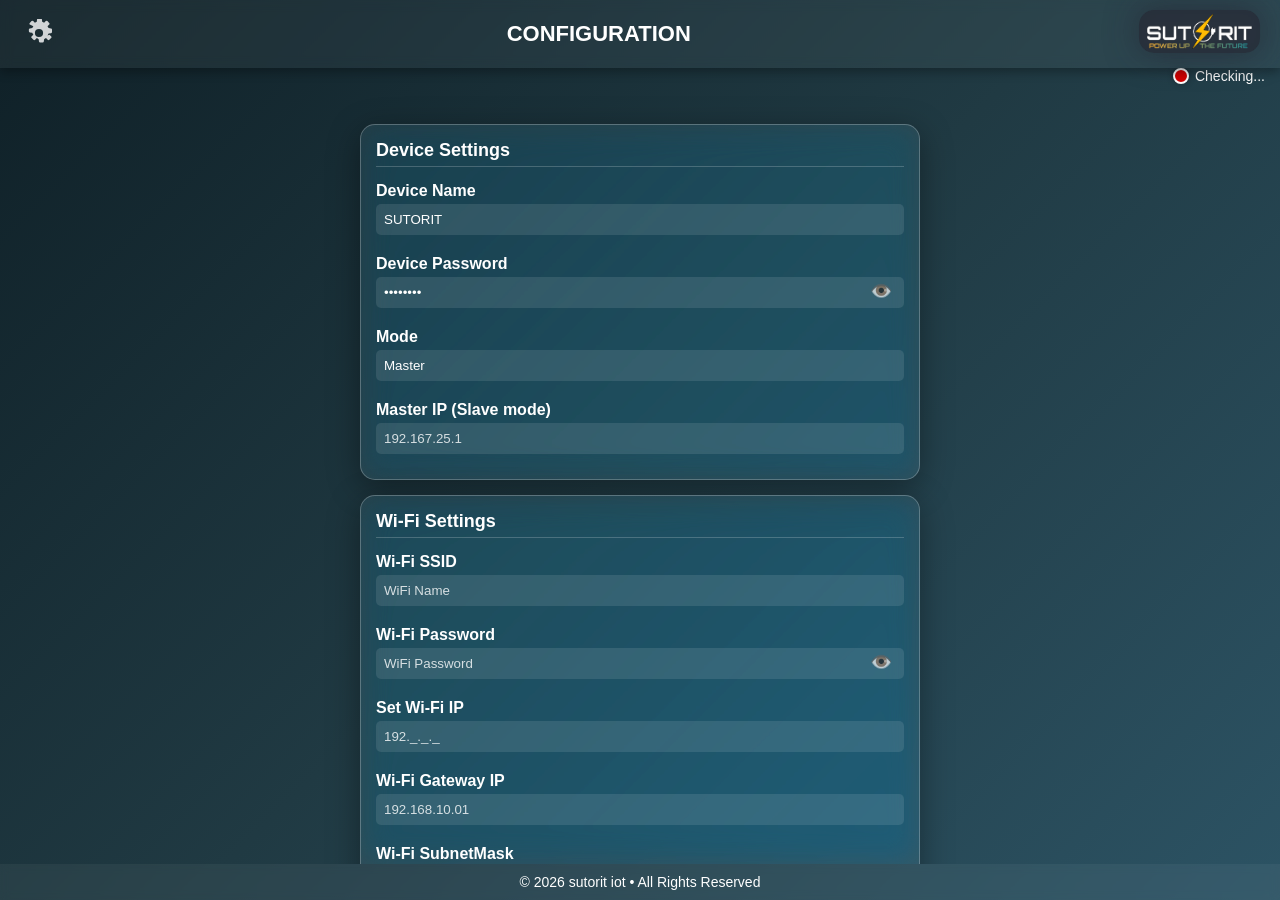
==== data/config.html @ 4f43654d "Initial commit - ESP32 smart switch firmware" ====
<!DOCTYPE html>
<html>

<head>
  <meta charset="UTF-8">
  <meta name="viewport" content="width=device-width, initial-scale=1.0">
  <title>SUTORIT Configure</title>
  <link rel="stylesheet" href="style.css">
</head>

<body>
  <header>
    <meta name="viewport" content="width=device-width, initial-scale=1.0, maximum-scale=1.0, user-scalable=no">
    <button class="settings-btn" onclick="window.location.href='/settings.html'">
      <svg viewBox="0 0 24 24">
        <path
          d="M12 15.5A3.5 3.5 0 1 0 12 8.5a3.5 3.5 0 0 0 0 7zm8.94-2.06l1.43 1.43a1 1 0 0 1 0 1.41l-1.52 1.52a1 1 0 0 1-1.41 0l-1.43-1.43a7.04 7.04 0 0 1-1.63.95l-.25 2.04a1 1 0 0 1-1 .87h-2.15a1 1 0 0 1-1-.87l-.25-2.04a7.04 7.04 0 0 1-1.63-.95l-1.43 1.43a1 1 0 0 1-1.41 0l-1.52-1.52a1 1 0 0 1 0-1.41l1.43-1.43a7.04 7.04 0 0 1-.95-1.63l-2.04-.25a1 1 0 0 1-.87-1V9.06a1 1 0 0 1 .87-1l2.04-.25a7.04 7.04 0 0 1 .95-1.63L4.1 4.75a1 1 0 0 1 0-1.41L5.62 1.82a1 1 0 0 1 1.41 0l1.43 1.43c.51-.34 1.05-.64 1.63-.95l.25-2.04a1 1 0 0 1 1-.87h2.15a1 1 0 0 1 1 .87l.25 2.04c.58.31 1.12.61 1.63.95l1.43-1.43a1 1 0 0 1 1.41 0l1.52 1.52a1 1 0 0 1 0 1.41l-1.43 1.43c.34.51.64 1.05.95 1.63l2.04.25a1 1 0 0 1 .87 1v2.15a1 1 0 0 1-.87 1l-2.04.25c-.31.58-.61 1.12-.95 1.63z" />
      </svg>
    </button>

    <div class="title">CONFIGURATION</div>

    <div class="logo-container">
      <img src="sutorit.png" alt="Logo">
    </div>
  </header>

  <div id="status-wrapper">
    <div id="status-indicator" class="status offline"></div>
    <span id="status-text">Checking...</span>
  </div>


  <div id="loader-overlay">
    <div class="loader-content">
      <h2 id="status-text-conf">Saving Configuration...</h2>
      <p id="sec_txt">Please wait <span id="timer">..</span> seconds</p>
    </div>
  </div>

  <main class="content">
    <div class="config_container">
      <form action="/saveConfig" method="POST">

        <div class="config-section">
          <h2>Device Settings</h2>
          <label>Device Name</label>
          <input type="text" id="device_name" name="device_name" value="SUTORIT" placeholder="SUTORIT">

          <label>Device Password</label>
          <div class="password-wrapper">
            <input type="password" id="device_password" name="device_password" value="password" placeholder="password">
            <span class="eye-pass" data-target="device_password" aria-label="Show password" role="button">👁️</span>
          </div>
          <label>Mode</label>
          <select name="mode" id="mode">
            <option value="master">Master</option>
            <option value="slave">Slave</option>
          </select>

          <label>Master IP (Slave mode)</label>
          <input type="text" id="master_ip" name="master_ip" placeholder="192.167.25.1">
        </div>

        <div class="config-section">
          <h2>Wi-Fi Settings</h2>
          <label>Wi-Fi SSID</label>
          <input type="text" id="wifi_ssid" name="wifi_ssid" placeholder="WiFi Name">

          <label>Wi-Fi Password</label>
          <div class="password-wrapper">
            <input type="password" id="wifi_password" name="wifi_password" placeholder="WiFi Password">
            <span class="eye-pass" data-target="wifi_password" aria-label="Show Wi-Fi password" role="button">👁️</span>
          </div>
          <label>Set Wi-Fi IP</label>
          <input type="text" id="wifi_ip" name="wifi_ip" placeholder="192._._._">

          <label>Wi-Fi Gateway IP</label>
          <input type="text" id="wifi_ipgetway" name="wifi_ipgetway" placeholder="192.168.10.01">

          <label>Wi-Fi SubnetMask</label>
          <input type="text" id="wifi_subnetmask" name="wifi_subnetmask" placeholder="255.255.255.0">

          <label>Wi-Fi DNS</label>
          <input type="text" id="wifi_dns" name="wifi_dns" placeholder="8.8.8.8">
        </div>

        <div class="config-section">
          <h2>Firebase Settings</h2>
          <label>Firebase URL</label>
          <input type="text" id="firebase_url" name="firebase_url" placeholder="https://your-project.firebaseio.com/">

          <label>Firebase Key</label>
          <input type="text" id="firebase_key" name="firebase_key" placeholder="your-firebase-database-key">
        </div>

        <div class="config-section">
          <h2>MQTT Settings</h2>
          <label>MQTT Broker</label>
          <input type="text" id="mqtt_broker" name="mqtt_broker" placeholder="mqtt.example.com">

          <label>MQTT Port</label>
          <input type="number" id="mqtt_port" name="mqtt_port" value="1883">

          <label>MQTT Username</label>
          <input type="text" id="mqtt_user" name="mqtt_user" placeholder="username">

          <label>MQTT Password</label>
          <div class="password-wrapper">
            <input type="password" id="mqtt_pass" name="mqtt_pass" placeholder="password">
            <span class="eye-pass" data-target="mqtt_pass" aria-label="Show MQTT password" role="button">👁️</span>
          </div>
        </div>

        <!-- <div class="config-section">
          <h2>Relay Configuration</h2>
          <label>Relay Pins (comma separated)</label>
          <input type="text" name="relay_pins" placeholder="2,4,5,12,13,14,15,16">
        </div> -->

        <div class="config-section">
          <h2>CUSTOMISED SWITCHES</h2>
          <div id="switch-container"></div>
        </div>

        <div class="form-actions">
          <button type="submit">Save Configuration</button>
        </div>
      </form>
    </div>
  </main>
  <div class="footer">
    © <script>document.write(new Date().getFullYear());</script> sutorit iot • All Rights Reserved
  </div>

  <script src="theme.js"></script>
  <script>
    document.addEventListener('click', function (e) {
      const t = e.target;
      if (t.classList && t.classList.contains('eye-pass')) {
        const targetId = t.getAttribute('data-target');
        if (!targetId) return;
        const inp = document.getElementById(targetId);
        if (!inp) return;
        if (inp.type === 'password') {
          inp.type = 'text';
          t.textContent = '🙈';
          t.setAttribute('aria-pressed', 'true');
        } else {
          inp.type = 'password';
          t.textContent = '👁️';
          t.setAttribute('aria-pressed', 'false');
        }
      }
    });

    async function loadConfig() {
      try {
        const res = await fetch("/getConfig");
        const data = await res.json();

        // Fill device settings
        document.getElementById("device_name").value = data.deviceName || "";
        document.getElementById("device_password").value = data.devicePassword || "";
        document.getElementById("mode").value = data.mode || "master";
        document.getElementById("master_ip").value = data.masterIP || "";

        // Fill Wi-Fi settings
        document.getElementById("wifi_ssid").value = data.ssid || "";
        document.getElementById("wifi_password").value = data.password || "";
        document.getElementById("wifi_ip").value = data.ip || "";
        document.getElementById("wifi_ipgetway").value = data.gatewayIP || "";
        document.getElementById("wifi_subnetmask").value = data.subnetMask || "";
        document.getElementById("wifi_dns").value = data.dns || "";

        // Fill MQTT settings
        document.getElementById("mqtt_broker").value = data.mqttBroker || "";
        document.getElementById("mqtt_port").value = data.mqttPort || 1883;
        document.getElementById("mqtt_user").value = data.mqttUser || "";
        document.getElementById("mqtt_pass").value = data.mqttPass || "";

        // Fill Firebase settings
        document.getElementById("firebase_url").value = data.firebaseURL || "";
        document.getElementById("firebase_key").value = data.firebaseKey || "";

        // Update online status
        const statusIndicator = document.getElementById("status-indicator");
        const statusText = document.getElementById("status-text");
        const onlineStatus = data.onlineStatus || "Offline";

        if (onlineStatus.toLowerCase() === "online") {
          statusIndicator.classList.remove("offline");
          statusIndicator.classList.add("online");
          statusText.textContent = "Online";
        } else {
          statusIndicator.classList.remove("online");
          statusIndicator.classList.add("offline");
          statusText.textContent = "Offline";
        }
        // Render switch mapping dropdowns dynamically
        const totalOutput = data.relayCount || 0;    // from backend
        const switchMap = data.switchMap || [];      // array from backend
        renderSwitchDropdowns(totalOutput, switchMap);

      } catch (err) {
        console.error("Failed to load config", err);
      }
    }

    function renderSwitchDropdowns(totalOutput, switchMap) {
      const container = document.getElementById("switch-container");
      container.innerHTML = "";

      const currentAssignments = {};
      for (let i = 0; i < totalOutput; i++) {
        currentAssignments[i + 1] = switchMap && switchMap[i] ? switchMap[i].output || i + 1 : i + 1;
      }

      for (let i = 0; i < totalOutput; i++) {
        const block = document.createElement("div");

        const label = document.createElement("h3");
        label.textContent = "SWITCH " + (i + 1);
        block.appendChild(label);

        // OUTPUT MAP
        const outLabel = document.createElement("label");
        outLabel.textContent = "Output Mapping:";
        block.appendChild(outLabel);

        const select = document.createElement("select");
        select.name = "switch_output_" + (i + 1);
        for (let s = 1; s <= totalOutput; s++) {
          const option = document.createElement("option");
          option.value = s;
          option.textContent = "OUTPUT " + s;
          if (currentAssignments[i + 1] === s) option.selected = true;
          select.appendChild(option);
        }

        select.addEventListener("change", function () {
          const newVal = parseInt(this.value);
          const oldVal = currentAssignments[i + 1];
          if (newVal === oldVal) return;
          for (let j = 1; j <= totalOutput; j++) {
            if (j !== i + 1 && currentAssignments[j] === newVal) {
              currentAssignments[j] = oldVal;
              const otherSelect = document.querySelector(`select[name="switch_output_${j}"]`);
              if (otherSelect) otherSelect.value = oldVal;
              break;
            }
          }
          currentAssignments[i + 1] = newVal;
        });
        block.appendChild(select);

        // AC/DC TYPE
        const typeLabel = document.createElement("label");
        typeLabel.textContent = "AC/DC Type:";
        block.appendChild(typeLabel);

        const typeSelect = document.createElement("select");
        typeSelect.name = "switch_type_" + (i + 1);
        ["ac", "dc"].forEach((t) => {
          const opt = document.createElement("option");
          opt.value = t;
          opt.textContent = t.toUpperCase();
          typeSelect.appendChild(opt);
        });

        // ✅ Properly read from backend without fallback or defaults
        if (switchMap && switchMap[i] && switchMap[i].type) {
          typeSelect.value = switchMap[i].type.toLowerCase();
        }

        block.appendChild(typeSelect);

        // SWITCH LOGIC TYPE
        const logicLabel = document.createElement("label");
        logicLabel.textContent = "Switch Type:";
        block.appendChild(logicLabel);

        const logicSelect = document.createElement("select");
        logicSelect.name = "switch_logic_" + (i + 1);
        ["toggle", "bell", "2way", "push"].forEach((t) => {
          const opt = document.createElement("option");
          opt.value = t;
          opt.textContent = t.charAt(0).toUpperCase() + t.slice(1);
          logicSelect.appendChild(opt);
        });

        if (switchMap && switchMap[i] && switchMap[i].logic) {
          logicSelect.value = switchMap[i].logic.toLowerCase();
        }

        block.appendChild(logicSelect);
        container.appendChild(block);
      }
    }



    // Load when page opens
    window.addEventListener("load", loadConfig);

    // Switch mapping logic
    const form = document.querySelector('form');
    const loader = document.getElementById('loader-overlay');
    const timerEl = document.getElementById('timer');
    const sec_txt = document.getElementById('sec_txt');

    form.addEventListener('submit', function (e) {
      e.preventDefault(); // prevent default submit to show loader

      // Hide the form
      document.querySelector('.config_container').style.display = 'none';
      // Show loader
      loader.style.display = 'block';

      let timeLeft = 10; // 10 seconds timer
      timerEl.textContent = timeLeft;

      const countdown = setInterval(() => {
        timeLeft--;
        timerEl.textContent = timeLeft;

        // At half-time, change text
        if (timeLeft === Math.floor(10 / 2)) {
          document.getElementById("status-text-conf").textContent = "Restarting board...";
        }

        // When timer ends, redirect
        if (timeLeft <= 0) {
          document.getElementById("status-text-conf").textContent = "Wait, dashboard preparing...";
          sec_txt.style.position = "absolute";
          sec_txt.style.left = "50%";
          sec_txt.style.top = "35%";
          sec_txt.style.transform = "translate(-50%, -50%)";

          sec_txt.style.color = "red";
          sec_txt.style.fontWeight = "bold";
          sec_txt.style.backgroundColor = "white";
          sec_txt.style.padding = "5px";
          sec_txt.style.borderRadius = "5px";
          sec_txt.style.width = "fit-content";
          sec_txt.style.textAlign = "center";

          sec_txt.textContent = "*if you in configuration mode, please leave this page open";
          clearInterval(countdown);
          window.location.href = '/';
        }
      }, 1000);

      // Send the form data via fetch
      const formData = new FormData(form);
      fetch(form.action, {
        method: form.method,
        body: formData
      })
        .then(res => res.json())
        .then(data => {
          console.log('Config saved', data);
          // If success, still let timer run (so user sees restart msg)
          // If you want instant redirect instead, uncomment:
          // window.location.href = '/';
        })
        .catch(err => {
          console.error('Error saving config', err);
        });
    });


  </script>

</body>

</html>
---- data/style.css ----
/* --- Dark/Light Mode Variables --- */
:root {
  /* Default Dark Mode */
  --bg-main: linear-gradient(135deg, #0f2027, #203a43, #2c5364);
  --header-bg: rgba(255, 255, 255, 0.05);
  --bg-overlay: rgba(0, 0, 0, 0.75);
  --bg-logo-overlay: rgba(36, 35, 48, 0.658);
  --option-bg: #203a43;
  --input-bg: #2a2a2a;
  --card-bg: rgba(255, 255, 255, 0.08);
  --card-border: rgba(255, 255, 255, 0.25);
  --card-shadow: rgba(0, 0, 0, 0.4);
  --text-main: white;
  --text-secondary: rgba(255, 255, 255, 0.8);
  --accent: #00ff99;
  --danger: #ff4e50;
  --slider-fill: linear-gradient(to right, #ffd900, #fcdd2f, #ffe866);
  --slider-bg: #7cccf131;
  --slider-track-bg: #888888;
  --switch-on-bg: linear-gradient(145deg, #00ff99, #00cc77);
  --switch-on-toggle-bg: linear-gradient(145deg, #006644, #003322);
  --switch-off-bg: linear-gradient(145deg, #2a2a2a, #1a1a1a);
  --switch-off-toggle-bg: linear-gradient(145deg, #444, #222);
}

body.light-mode {
  --bg-main: linear-gradient(135deg, #f0f0f0, #e0e0e0, #d0d0d0);
  --header-bg: rgba(255, 255, 255, 0.05);
  --bg-overlay: rgba(36, 35, 48, 0.658);
  --bg-logo-overlay: rgba(0, 0, 0, 0.486);
  --option-bg: #e0e0e0b7;
  --input-bg: #dfdfdf;
  --card-bg: rgba(255, 255, 255, 0.9);
  --card-border: rgba(200, 200, 200, 0.5);
  --card-shadow: rgba(0, 0, 0, 0.1);
  --text-main: #222;
  --text-secondary: #555;
  --accent: #0077cc;
  --danger: #cc0000;
  --slider-fill: linear-gradient(to right, #ffcc00, #ffaa00, #ffdd66);
  --slider-bg: #76b7d49f;
  --slider-track-bg: #76b7d49f;
  --switch-on-bg: linear-gradient(145deg, #00aaee, #0077cc);
  --switch-on-toggle-bg: linear-gradient(145deg, #005577, #003344);
  --switch-off-bg: linear-gradient(145deg, #ddd, #ccc);
  --switch-off-toggle-bg: linear-gradient(145deg, #bbb, #999);
}

/* --- Splash Screen Styles --- */
#splash {
  position: fixed;
  inset: 0;
  background: black;
  display: flex;
  align-items: center;
  justify-content: center;
  z-index: 9999;
}

.splash-logo {
  width: 600px;
  animation: splashZoom 2s ease-in-out forwards;
}

@media (max-width: 480px) {
  .splash-logo {
    width: 300px;
  }
}

@keyframes splashZoom {
  0% {
    transform: scale(0.8);
    opacity: 0;
  }

  30% {
    opacity: 1;
  }

  100% {
    transform: scale(1);
    opacity: 1;
  }
}

.fade-out {
  animation: fadeOut 1s ease forwards;
}

@keyframes fadeOut {
  to {
    opacity: 0;
    visibility: hidden;
  }
}

/* --- General Styles --- */
body {
  margin: 0;
  font-family: 'Segoe UI', sans-serif;
  background: var(--bg-main);
  background-size: cover;
  background-attachment: fixed;
  color: var(--text-main);
  display: flex;
  flex-direction: column;
  height: 100vh;
  -webkit-tap-highlight-color: transparent;
  /* removes gray highlight */
  user-select: none;
  /* prevents text selection on touch */
}

header {
  padding: 10px 20px;
  display: flex;
  align-items: center;
  justify-content: space-between;
  background: var(--header-bg);
  backdrop-filter: blur(6px);
  box-shadow: 0 4px 10px rgba(0, 0, 0, 0.3);
}

/* Status wrapper */
#status-wrapper {
  display: flex;
  align-items: center;
  gap: 6px;
  margin-left: auto;
  margin-right: 15px;
  font-size: 14px;
  font-weight: 500;
  color: #fff;
}

/* Indicator dot */
#status-indicator {
  width: 12px;
  height: 12px;
  border-radius: 50%;
  border: 2px solid #fff;
  box-shadow: 0 0 6px rgba(0, 0, 0, 0.3);
}

#status-indicator.online {
  background-color: #00c853;
  /* green */
}

#status-indicator.offline {
  background-color: #d50000;
  /* red */
}


.logo-container {
  display: flex;
  justify-content: center;
  align-items: center;

  background: var(--bg-logo-overlay);
  /* yellow with transparency */
  backdrop-filter: blur(10px);
  /* blur effect */
  -webkit-backdrop-filter: blur(10px);
  /* for Safari support */

  padding: 4px 8px;
  border-radius: 15px;
  margin-bottom: 5px;
  box-shadow: 0 0px 32px var(--bg-logo-overlay);
  border: none;
}

.logo-container img {
  height: 35px;
}

.title {
  font-size: clamp(18px, 2vw, 22px);
  font-weight: bold;
  text-transform: uppercase;
}

.settings-btn {
  background: none;
  border: none;
  cursor: pointer;
  padding: 5px;
  transition: transform 0.2s ease;
}

.settings-btn:hover {
  transform: rotate(20deg);
}

.settings-btn svg {
  width: 28px;
  height: 28px;
  fill: var(--text-secondary);
}

/* Login page area */
/* Extra styles just for login (still matches your theme) */
.login-container {
  display: flex;
  justify-content: center;
  align-items: center;
  height: 100vh;
  flex-direction: column;
  text-align: center;
}

.login-box {
  background: var(--card-bg, #1e1e1e);
  padding: 2rem;
  border-radius: 1rem;
  box-shadow: 0 4px 20px rgba(0, 0, 0, 0.4);
  max-width: 350px;
  width: 90%;
}

.login-box h2 {
  margin-bottom: 1rem;
  font-size: 1.5rem;
}

.login-box input {
  width: 100%;
  padding: 0.7rem;
  margin: 0.5rem 0;
  border-radius: 0.5rem;
  border: 1px solid #666;
  background: var(--input-bg, #2a2a2a);
  color: inherit;
}

.login-box button {
  width: 100%;
  padding: 0.8rem;
  margin-top: 1rem;
  border: none;
  border-radius: 0.5rem;
  background: #ffd900;
  color: var(--text-main);
  font-weight: bold;
  cursor: pointer;
  transition: 0.2s;
}

.login-box button:hover {
  background: #ffea55;
}

.login-error {
  color: #ff5555;
  margin-top: 0.5rem;
  display: none;
}

/* Index page area */
.container {
  display: grid;
  grid-template-columns: repeat(4, 1fr);
  /* always 4 columns */
  grid-template-rows: repeat(2, 1fr);
  /* always 2 rows */
  gap: clamp(15px, 3vw, 50px);
  /* gap grows when smaller */
  padding: 20px;
  width: 100%;
  height: 100%;
  place-items: center;
  /* center both row + column */
}


/* Big screen tweak */
@media (min-width: 1024px) {
  .container {
    grid-template-columns: repeat(4, 1fr);
  }
}

@media (max-width: 900px) {
  .container {
    grid-template-columns: repeat(2, 1fr);
    /* 2 per row */
    grid-template-rows: repeat(4, 1fr);
    /* 4 rows */
  }
}

@media (max-width: 500px) {
  .container {
    grid-template-columns: repeat(2, 1fr);
    /* 2 per row */
    grid-template-rows: repeat(4, 1fr);
    /* 4 rows */
  }
}

.loading-message {
  grid-column: 1 / -1;
  grid-row: 1 / -1;
  display: flex;
  align-items: center;
  justify-content: center;
  font-size: 40px;
  color: #00ccff;
  text-align: center;
  gap: 10px;
}

/* Rotate the ⏳ icon smoothly */
.loading-message .icon {
  font-size: 30px;
  display: inline-block;
  animation: spin 1.2s linear infinite;
}

@keyframes spin {
  0% {
    transform: rotate(0deg);
  }

  100% {
    transform: rotate(360deg);
  }
}

.error-message {
  grid-column: 1 / -1;
  grid-row: 1 / -1;
  display: flex;
  align-items: center;
  justify-content: center;
  font-size: 25px;
  color: red;
  text-align: center;

  /* Glow effect */
  text-shadow: 0 0 10px rgba(255, 0, 0, 0.8),
    0 0 20px rgba(255, 0, 0, 0.6),
    0 0 30px rgba(255, 0, 0, 0.4);

  /* Pulse animation */
  animation: glowPulse 1.5s infinite alternate;
}

@keyframes glowPulse {
  from {
    text-shadow: 0 0 5px rgba(255, 0, 0, 0.8),
      0 0 15px rgba(255, 0, 0, 0.6),
      0 0 25px rgba(255, 0, 0, 0.4);
  }

  to {
    text-shadow: 0 0 20px rgba(255, 0, 0, 1),
      0 0 40px rgba(255, 0, 0, 0.8),
      0 0 60px rgba(255, 0, 0, 0.6);
  }
}




.content {
  flex: 1;
  display: grid;
  gap: 25px;
  padding: 20px;
  justify-items: center;
  overflow-x: auto;
  /* Only this scrolls */
}

/* Modal base */
.slider-modal {
  display: none;
  /* for demo, show always */
  position: fixed;
  inset: 0;
  background: var(--bg-overlay);
  justify-content: center;
  align-items: center;
  z-index: 9999;
}

.slider-content {
  background: var(--slider-bg);
  backdrop-filter: blur(15px);
  padding: 25px;
  border-radius: 20px;
  text-align: center;
  color: var(--text-main);
  width: 340px;
  position: relative;
  box-shadow: 0 8px 20px rgba(0, 0, 0, 0.4);
  animation: fadeIn 0.3s ease;
}

/* Close button */
.close-btn {
  position: absolute;
  top: 10px;
  right: 10px;
  background: transparent;
  border: none;
  color: var(--text-secondary);
  font-size: 20px;
  cursor: pointer;
}

/* Slider wrapper with icons */
.slider-wrapper {
  display: flex;
  align-items: center;
  gap: 10px;
}

/* Modern slider */
#slider {
  --fill: 50%;
  -webkit-appearance: none;
  width: 100%;
  height: 30px;
  border-radius: 50px;
  outline: none;
  cursor: pointer;

  background: linear-gradient(to right,
      #ffd900,
      #fcdd2f,
      #ffe866);
  background-repeat: no-repeat;
  background-size: var(--fill) 100%;
  transition: background-size 0.3s ease;
  /* smooth */
}


/* WebKit Thumb (Chrome, Edge, Safari) */
#slider::-webkit-slider-thumb {
  -webkit-appearance: none;
  appearance: none;
  width: 0;
  height: 0;
  background: transparent;
  border: none;
  box-shadow: none;
}

/* Firefox Thumb */
#slider::-moz-range-thumb {
  width: 18px;
  height: 18px;
  background: #FFD700;
  border-radius: 50%;
  cursor: pointer;
  border: none;

  /* Glow effect */
  box-shadow:
    0 0 6px rgba(255, 215, 0, 0.9),
    0 0 12px rgba(255, 217, 0, 0.63),
    0 0 20px rgba(255, 224, 50, 0.445);
}


/* Value text */
#brightness-value {
  font-size: 18px;
  font-weight: bold;
  color: #FFD700;
  margin-top: 12px;
}

/* Icons */
.icon {
  font-size: 18px;
}


/* Switch label under arch */
#switch-label {
  margin-top: 130px;
  font-size: 16px;
  font-weight: 600;
  color: var(--text-secondary);
}




.switch-wrapper {
  display: flex;
  flex-direction: column;
  align-items: center;
}



.switch {
  width: clamp(120px, 20vw, 180px);
  height: clamp(60px, 10vw, 90px);
  background: linear-gradient(145deg, #2a2a2a, #1a1a1a);
  border-radius: 20px;
  position: relative;
  box-shadow: inset -4px -4px 10px rgba(255, 255, 255, 0.05),
    inset 4px 4px 10px rgba(0, 0, 0, 0.6),
    0 8px 20px rgba(0, 0, 0, 0.4);
  cursor: pointer;
  overflow: hidden;
  transition: all 0.3s ease;
}

.switch::before {
  content: "";
  position: absolute;
  top: 0;
  left: 0;
  right: 0;
  height: 50%;
  background: rgba(255, 255, 255, 0.08);
  border-radius: 20px 20px 0 0;
  backdrop-filter: blur(3px);
}

.switch-btn:disabled {
  background-color: #ccc;
  color: #666;
  cursor: not-allowed;
  opacity: 0.6;
}

.toggle {
  position: absolute;
  top: 5px;
  left: 5px;
  width: calc(100% - 10px);
  height: calc(100% - 10px);
  background: linear-gradient(145deg, #444, #222);
  border-radius: 15px;
  box-shadow: inset -2px -2px 6px rgba(255, 255, 255, 0.05),
    inset 2px 2px 6px rgba(0, 0, 0, 0.5);
  transition: all 0.3s ease;
}

.switch.on {
  background: linear-gradient(145deg, #00ff99, #00cc77);
  box-shadow: 0 0 25px #00ff99, inset 0 0 10px rgba(0, 0, 0, 0.3);
}

.switch.on .toggle {
  background: linear-gradient(145deg, #006644, #003322);
  transform: translateY(5px) scale(0.98);
}

.label {
  margin-top: 8px;
  font-size: clamp(14px, 2vw, 18px);
  font-weight: bold;
  text-align: center;
}

.footer {
  flex-shrink: 0;
  text-align: center;
  padding: 10px;
  background: rgba(255, 255, 255, 0.05);
  backdrop-filter: blur(4px);
  font-size: 14px;
}

/* --- Configuration Page Content (Responsive) --- */
.config_container {
  max-width: 600px;
  margin: auto;
  padding: 20px;
  width: 100%;
  box-sizing: border-box;
}

.config-section {
  background: var(--card-bg);
  /* color: var(--option-bg); */
  /* Transparent white tint */
  backdrop-filter: blur(15px) saturate(200%);
  -webkit-backdrop-filter: blur(15px) saturate(200%);
  padding: 15px;
  margin-bottom: 15px;
  border-radius: 15px;
  box-shadow: 0 8px 32px rgba(0, 0, 0, 0.37);
  border: 1px solid rgba(255, 255, 255, 0.25);
  transition: transform 0.2s ease, box-shadow 0.2s ease;
}

.config-section:hover {
  transform: translateY(-3px);
  box-shadow: 0 8px 32px rgba(0, 123, 255, 0.4);
}



.config-section h2 {
  margin-top: 0;
  font-size: 18px;
  border-bottom: 1px solid rgba(255, 255, 255, 0.2);
  padding-bottom: 5px;
}

label {
  display: block;
  margin-top: 10px;
  margin-bottom: 4px;
  font-weight: bold;
}

input,
select {
  width: 100%;
  padding: 8px;
  border-radius: 5px;
  border: none;
  outline: none;
  margin-bottom: 10px;
  background: rgba(255, 255, 255, 0.1);
  color: var(--text-main);
  box-sizing: border-box;
}

.password-wrapper {
  position: relative;
  display: flex;
  align-items: center;
}

.password-wrapper input {
  padding-right: 40px; 
}

.eye-pass {
  position: absolute;
  right: 12px;
  top: 35%;
  transform: translateY(-50%);
  cursor: pointer;
  font-size: 18px;
  color: var(--text-main);
  opacity: 0.7;
  transition: opacity 0.2s ease;
  line-height: 1;
}

.eye-pass:hover {
  opacity: 1;
}


select {
  -webkit-appearance: none;
  -moz-appearance: none;
  appearance: none;
  background-color: rgba(255, 255, 255, 0.1);
  color: v;
  padding: 8px;
  border-radius: 5px;
  border: none;
  outline: none;
  width: 100%;
  box-sizing: border-box;
}


/* For the dropdown list options */
option {
  background-color: var(--option-bg);
  color: var(--text-main);
}

input::placeholder {
  color: var(--text-secondary);
}

.form-actions {
  text-align: center;
  margin-top: 15px;
}

.form-actions button {
  background: linear-gradient(145deg, #00ff99, #00cc77);
  color: black;
  padding: 10px 20px;
  border: none;
  border-radius: 6px;
  font-weight: bold;
  cursor: pointer;
  transition: transform 0.2s ease, box-shadow 0.2s ease;
}

.form-actions button:hover {
  transform: scale(1.05);
  box-shadow: 0 0 15px #00ff99;
}

/* Mobile adjustments */
@media (max-width: 480px) {
  .config_container {
    padding: 15px;
  }

  .config-section {
    padding: 12px;
  }

  .config-section h2 {
    font-size: 16px;
  }

  .form-actions button {
    width: 100%;
  }
}

/* Loader Overlay Style */
#loader-overlay {
  display: none;
  position: fixed;
  top: 0;
  left: 0;
  width: 100%;
  height: 100%;
  background: var(--bg-overlay);
  color: white;
  z-index: 9999;
  text-align: center;
  padding-top: 20%;
  font-family: sans-serif;
}

#loader-overlay h2 {
  margin-bottom: 10px;
}

#loader-overlay span#timer {
  font-weight: bold;
}

/* Settings Page Layout */
.settings-page {
  max-width: 800px;
  margin: auto;
  padding: 30px 20px;
  display: grid;
  gap: 20px;
}

.settings-card {
  background: var(--card-bg);
  backdrop-filter: blur(15px) saturate(200%);
  -webkit-backdrop-filter: blur(15px) saturate(200%);
  border-radius: 15px;
  padding: 20px;
  color: var(--text-main);
  text-align: center;
  box-shadow: 0 8px 32px rgba(0, 0, 0, 0.37);
  border: 1px solid rgba(255, 255, 255, 0.2);
  cursor: pointer;
  transition: transform 0.3s ease, box-shadow 0.3s ease;
  opacity: 0;
  transform: translateY(20px);
  animation: fadeInUp 0.6s ease forwards;
}

/* Staggered fade-in animation */
.settings-card:nth-child(1) {
  animation-delay: 0.1s;
}

.settings-card:nth-child(2) {
  animation-delay: 0.25s;
}

.settings-card:nth-child(3) {
  animation-delay: 0.4s;
}

.settings-card:nth-child(4) {
  animation-delay: 0.55s;
}

.settings-card:nth-child(5) {
  animation-delay: 0.7s;
}

.settings-card:hover {
  transform: translateY(-5px) scale(1.03);
  box-shadow: 0 0 25px rgba(0, 255, 153, 0.6);
}

.settings-card h3 {
  margin: 0 0 10px;
  font-size: 20px;
}

.settings-card p {
  font-size: 14px;
  opacity: 0.85;
}

@keyframes fadeInUp {
  from {
    opacity: 0;
    transform: translateY(20px);
  }

  to {
    opacity: 1;
    transform: translateY(0);
  }
}

/* Reboot and Reset Page */
.reboot-page {
  max-width: 600px;
  margin: auto;
  padding: 30px 20px;
  display: grid;
  gap: 20px;
  text-align: center;
}

.action-btn {
  background: linear-gradient(145deg, #00ff99, #00cc77);
  color: var(--text-main);
  font-weight: bold;
  border: none;
  border-radius: 10px;
  padding: 15px;
  font-size: 18px;
  cursor: pointer;
  transition: transform 0.2s ease, box-shadow 0.2s ease;
}

.action-btn:hover {
  transform: scale(1.05);
  box-shadow: 0 0 15px #00ff99;
}

.reset-btn {
  background: linear-gradient(145deg, #ff4e50, #c31432);
  color: var(--text-main);
}

.reset-btn:hover {
  box-shadow: 0 0 15px #ff4e50;
}

/* Custom Popup */
.popup-overlay {
  position: fixed;
  top: 0;
  left: 0;
  width: 100%;
  height: 100%;
  background: var(--bg-overlay);
  display: none;
  justify-content: center;
  align-items: center;
  z-index: 10000;
}

.popup-box {
  background: var(--card-bg);
  backdrop-filter: blur(15px);
  padding: 20px;
  border-radius: 12px;
  text-align: center;
  width: 90%;
  max-width: 400px;
  color: var(--text-main);
  box-shadow: 0 8px 25px rgba(0, 0, 0, 0.5);
  animation: fadeIn 0.3s ease;
}

.popup-box h3 {
  margin: 0 0 15px;
  font-size: 20px;
}

.popup-actions {
  display: flex;
  justify-content: space-around;
  margin-top: 20px;
}

.popup-btn {
  flex: 1;
  margin: 0 5px;
  padding: 10px;
  border-radius: 8px;
  border: none;
  cursor: pointer;
  font-weight: bold;
  font-size: 16px;
}

.yes-btn {
  background: linear-gradient(145deg, #00ff99, #00cc77);
  color: var(--text-main);
}

.no-btn {
  background: linear-gradient(145deg, #ff4e50, #c31432);
  color: var(--text-main);
}

@keyframes fadeIn {
  from {
    opacity: 0;
    transform: scale(0.9);
  }

  to {
    opacity: 1;
    transform: scale(1);
  }
}

/* Info Page Styles */
.company-info {
  text-align: right;
  font-size: 14px;
  opacity: 0.8;
}


.info-card,
.company-card {
  width: 100%;
  max-width: 500px;
  background: var(--card-bg);
  backdrop-filter: blur(15px) saturate(180%);
  -webkit-backdrop-filter: blur(15px) saturate(180%);
  border-radius: 15px;
  padding: 20px;
  box-shadow: 0 8px 32px rgba(0, 0, 0, 0.4);
  transition: transform 0.2s ease, box-shadow 0.2s ease;
}

.info-card:hover,
.company-card:hover {
  transform: translateY(-5px);
  box-shadow: 0 12px 40px rgba(0, 123, 255, 0.5);
}

.info-card h2,
.company-card h2 {
  margin-top: 0;
  font-size: 20px;
  border-bottom: 1px solid rgba(255, 255, 255, 0.2);
  padding-bottom: 8px;
  margin-bottom: 10px;
}

.info-card p,
.company-card p {
  margin: 8px 0;
  font-size: 16px;
}

/*More Settings */

/* Toggle wrapper (center inside card) */
.theme-switch-wrapper {
  width: 100%;
  display: flex;
  justify-content: flex-end;
  /* ✅ move toggle to right */
  margin: 12px 0;
}


/* Hide checkbox */
.theme-switch input {
  display: none;
}


/* Slider container */
.theme-switch .slider {
  position: relative;
  left: 208px;
  margin: auto;
  max-width: 100px;
  height: 40px;
  background: linear-gradient(135deg, #f6d365, #fda085);
  border-radius: 40px;
  cursor: pointer;
  transition: background 0.4s ease;
  display: flex;
  align-items: center;
  justify-content: flex-start;
  padding: 0 3px;
}

/* Knob with icon inside */
.theme-switch .slider::before {
  content: "☀️";
  /* default sun */
  display: flex;
  align-items: center;
  justify-content: center;
  font-size: 16px;
  line-height: 1;

  position: absolute;
  top: 5px;
  left: 5px;
  width: 30px;
  height: 30px;
  background: #fff;
  border-radius: 50%;
  transition: transform 0.35s ease, content 0.35s ease;
}

/* Dark mode (moon on knob) */
.theme-switch input:checked+.slider {
  background: linear-gradient(135deg, #667eea, #764ba2);
  justify-content: flex-end;
}

.theme-switch input:checked+.slider::before {
  content: "🌙";
  transform: translateX(65px);
}

.logout-btn {
  position: relative;
  margin: auto;
  left: 420px;
  background: linear-gradient(145deg, #ff4e50, #c31432);
  color: var(--text-main);
  font-weight: bold;
  border: none;
  border-radius: 10px;
  padding: 12px 20px;
  font-size: 16px;
  cursor: pointer;
  transition: transform 0.2s ease, box-shadow 0.2s ease;

}

.logout-btn:hover {
  transform: scale(1.05);
  box-shadow: 0 0 15px #ff4e50;
}

.update-btn {
  position: relative;
  left: 340px;
  margin: auto;
  background: linear-gradient(145deg, #00ff99, #00cc77);
  color: var(--text-main);
  font-weight: bold;
  border: none;
  border-radius: 10px;
  padding: 12px 20px;
  font-size: 16px;
  cursor: pointer;
  transition: transform 0.2s ease, box-shadow 0.2s ease;
}

.update-btn:hover {
  transform: scale(1.05);
  box-shadow: 0 0 15px #00ff99;
}

/* Responsive adjustments */
@media (max-width: 600px) {
  .settings-page {
    padding: 20px 10px;
  }

  .info-card,
  .company-card {
    max-width: 100%;
  }

  .theme-switch .slider {
    left: 0;
    margin: auto;
  }

  .logout-btn {
    left: 0;
    width: 100%;
    margin-top: 10px;
  }

  .update-btn {
    left: 0;
    width: 100%;
    margin-top: 10px;
  }

}
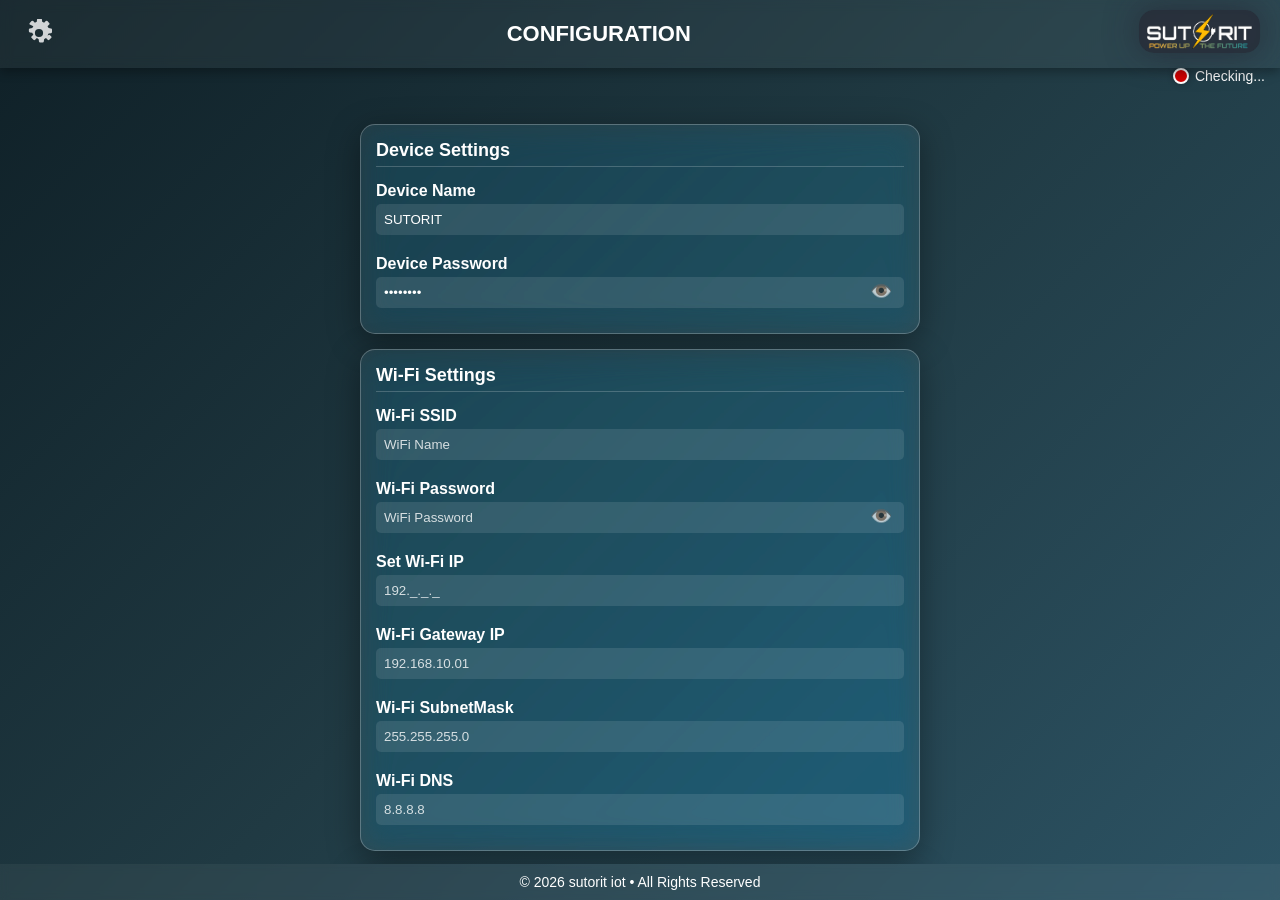
==== commit 7ff04761: "Update project files" ====
--- a/data/config.html
+++ b/data/config.html
@@ -52,14 +52,14 @@
             <input type="password" id="device_password" name="device_password" value="password" placeholder="password">
             <span class="eye-pass" data-target="device_password" aria-label="Show password" role="button">👁️</span>
           </div>
-          <label>Mode</label>
+          <!-- <label>Mode</label>
           <select name="mode" id="mode">
             <option value="master">Master</option>
             <option value="slave">Slave</option>
           </select>
 
           <label>Master IP (Slave mode)</label>
-          <input type="text" id="master_ip" name="master_ip" placeholder="192.167.25.1">
+          <input type="text" id="master_ip" name="master_ip" placeholder="192.167.25.1"> -->
         </div>
 
         <div class="config-section">
@@ -85,30 +85,58 @@
           <input type="text" id="wifi_dns" name="wifi_dns" placeholder="8.8.8.8">
         </div>
 
-        <div class="config-section">
-          <h2>Firebase Settings</h2>
-          <label>Firebase URL</label>
-          <input type="text" id="firebase_url" name="firebase_url" placeholder="https://your-project.firebaseio.com/">
-
-          <label>Firebase Key</label>
-          <input type="text" id="firebase_key" name="firebase_key" placeholder="your-firebase-database-key">
-        </div>
-
-        <div class="config-section">
-          <h2>MQTT Settings</h2>
-          <label>MQTT Broker</label>
-          <input type="text" id="mqtt_broker" name="mqtt_broker" placeholder="mqtt.example.com">
-
-          <label>MQTT Port</label>
-          <input type="number" id="mqtt_port" name="mqtt_port" value="1883">
-
-          <label>MQTT Username</label>
-          <input type="text" id="mqtt_user" name="mqtt_user" placeholder="username">
-
-          <label>MQTT Password</label>
-          <div class="password-wrapper">
-            <input type="password" id="mqtt_pass" name="mqtt_pass" placeholder="password">
-            <span class="eye-pass" data-target="mqtt_pass" aria-label="Show MQTT password" role="button">👁️</span>
+        <div class="config-section" id="firebase_section">
+
+          <div class="section-header">
+            <h2>Firebase Settings</h2>
+
+            <label class="config-switch">
+              <input type="checkbox" id="firebase_toggle">
+              <span class="config-slider"></span>
+            </label>
+          </div>
+
+          <!-- IMPORTANT: wrap fields in section-body -->
+          <div class="section-body">
+            <label>Firebase URL</label>
+            <input type="text" id="firebase_url" name="firebase_url">
+
+            <label>Firebase Key</label>
+            <div class="password-wrapper">
+              <input type="password" id="firebase_key" name="firebase_key" autocomplete="current-password">
+              <span class="eye-pass" data-target="firebase_key">👁️</span>
+            </div>
+          </div>
+
+        </div>
+
+
+        <div class="config-section" id="mqtt_section">
+          <div class="section-header">
+            <h2>MQTT Settings</h2>
+
+            <label class="config-switch">
+              <input type="checkbox" id="mqtt_toggle">
+              <span class="config-slider"></span>
+            </label>
+          </div>
+
+          <div class="section-body">
+
+            <label>MQTT Broker</label>
+            <input type="text" id="mqtt_broker" name="mqtt_broker">
+
+            <label>MQTT Port</label>
+            <input type="number" id="mqtt_port" name="mqtt_port" value="1883">
+
+            <label>MQTT Username</label>
+            <input type="text" id="mqtt_user" name="mqtt_user">
+
+            <label>MQTT Password</label>
+            <div class="password-wrapper">
+              <input type="password" id="mqtt_pass" name="mqtt_pass">
+              <span class="eye-pass" data-target="mqtt_pass">👁️</span>
+            </div>
           </div>
         </div>
 
@@ -130,11 +158,53 @@
     </div>
   </main>
   <div class="footer">
-    © <script>document.write(new Date().getFullYear());</script> sutorit iot • All Rights Reserved
+    ©
+    <script>document.write(new Date().getFullYear());</script> sutorit iot • All Rights Reserved
   </div>
 
   <script src="theme.js"></script>
   <script>
+    // Section toggle logic
+    function setupLiveToggle(toggleId, sectionId, apiKey) {
+
+      const toggle = document.getElementById(toggleId);
+      const section = document.getElementById(sectionId);
+      const body = section.querySelector(".section-body");
+
+      function updateUI(state) {
+        const inputs = body.querySelectorAll("input, select");
+
+        if (state) {
+          section.classList.remove("disabled");
+          inputs.forEach(el => el.disabled = false);
+        } else {
+          section.classList.add("disabled");
+          inputs.forEach(el => el.disabled = true);
+        }
+      }
+
+      toggle.addEventListener("change", function () {
+        const state = toggle.checked;
+        updateUI(state);
+
+        fetch("/updateToggle", {
+          method: "POST",
+          headers: { "Content-Type": "application/json" },
+          body: JSON.stringify({
+            key: apiKey,
+            value: state
+          })
+        });
+      });
+
+      // RETURN update function so we can call it later
+      return updateUI;
+    }
+
+    const updateFirebaseUI = setupLiveToggle("firebase_toggle", "firebase_section", "firebase_enable");
+    const updateMQTTUI = setupLiveToggle("mqtt_toggle", "mqtt_section", "mqtt_enable");
+
+    // Password visibility toggle
     document.addEventListener('click', function (e) {
       const t = e.target;
       if (t.classList && t.classList.contains('eye-pass')) {
@@ -162,8 +232,8 @@
         // Fill device settings
         document.getElementById("device_name").value = data.deviceName || "";
         document.getElementById("device_password").value = data.devicePassword || "";
-        document.getElementById("mode").value = data.mode || "master";
-        document.getElementById("master_ip").value = data.masterIP || "";
+        // document.getElementById("mode").value = data.mode || "master";
+        // document.getElementById("master_ip").value = data.masterIP || "";
 
         // Fill Wi-Fi settings
         document.getElementById("wifi_ssid").value = data.ssid || "";
@@ -174,14 +244,20 @@
         document.getElementById("wifi_dns").value = data.dns || "";
 
         // Fill MQTT settings
+        document.getElementById("mqtt_toggle").checked = data.mqttEnable || false;
         document.getElementById("mqtt_broker").value = data.mqttBroker || "";
         document.getElementById("mqtt_port").value = data.mqttPort || 1883;
         document.getElementById("mqtt_user").value = data.mqttUser || "";
         document.getElementById("mqtt_pass").value = data.mqttPass || "";
 
         // Fill Firebase settings
+        document.getElementById("firebase_toggle").checked = data.firebaseEnable || false;
         document.getElementById("firebase_url").value = data.firebaseURL || "";
         document.getElementById("firebase_key").value = data.firebaseKey || "";
+
+
+        updateMQTTUI(data.mqttEnable);
+        updateFirebaseUI(data.firebaseEnable);
 
         // Update online status
         const statusIndicator = document.getElementById("status-indicator");
@@ -282,7 +358,7 @@
 
         const logicSelect = document.createElement("select");
         logicSelect.name = "switch_logic_" + (i + 1);
-        ["toggle", "bell", "2way", "push"].forEach((t) => {
+        ["push", "bell", "toggle", "2way"].forEach((t) => {
           const opt = document.createElement("option");
           opt.value = t;
           opt.textContent = t.charAt(0).toUpperCase() + t.slice(1);
--- a/data/style.css
+++ b/data/style.css
@@ -242,15 +242,22 @@
   margin-top: 1rem;
   border: none;
   border-radius: 0.5rem;
-  background: #ffd900;
+  background: #1371ff;
   color: var(--text-main);
   font-weight: bold;
   cursor: pointer;
   transition: 0.2s;
 }
 
+.login-box .cancel{
+  background: #ff1008;
+}
+
+.login-box .cancel:hover{
+  background: #ff7c02;
+}
 .login-box button:hover {
-  background: #ffea55;
+  background: #01b446;
 }
 
 .login-error {
@@ -638,7 +645,7 @@
 }
 
 .password-wrapper input {
-  padding-right: 40px; 
+  padding-right: 40px;
 }
 
 .eye-pass {
@@ -1106,4 +1113,312 @@
     margin-top: 10px;
   }
 
+}
+
+.password-wrapper {
+  position: relative;
+  width: 100%;
+}
+
+.password-wrapper input {
+  width: 100%;
+  padding-right: 40px;
+}
+
+.toggle-password {
+  position: absolute;
+  right: 12px;
+  top: 50%;
+  transform: translateY(-50%);
+  cursor: pointer;
+  user-select: none;
+  font-size: 18px;
+  opacity: 0.6;
+}
+
+.toggle-password:hover {
+  opacity: 1;
+}
+
+
+/* ================= UPDATE OVERLAY ================= */
+
+.update-overlay {
+  position: fixed;
+  inset: 0;
+  background: rgba(0, 0, 0, 0.55);
+  display: none;
+  align-items: center;
+  justify-content: center;
+  z-index: 9999;
+  backdrop-filter: blur(8px);
+}
+
+/* ================= UPDATE CARD ================= */
+
+.update-card {
+  width: 320px;
+  padding: 26px;
+  border-radius: 18px;
+  text-align: center;
+
+  background: rgba(25, 30, 35, 0.55);
+  backdrop-filter: blur(12px);
+
+  color: #fff;
+  box-shadow: 0 25px 60px rgba(0, 0, 0, 0.281);
+  animation: popupIn 0.35s ease;
+}
+
+.update-actions {
+  display: flex;
+  gap: 12px;
+  justify-content: center;
+  margin-top: 16px;
+
+}
+
+.btn-primary,
+.btn-secondary {
+  padding: 10px 18px;
+  border-radius: 8px;
+  font-size: 15px;
+  font-weight: bold;
+  cursor: pointer;
+  background-color: #0077cc;
+  color: white;
+}
+
+.btn-secondary {
+  background-color: #4e0f04;
+}
+
+
+@keyframes popupIn {
+  from {
+    transform: scale(0.85);
+    opacity: 0;
+  }
+
+  to {
+    transform: scale(1);
+    opacity: 1;
+  }
+}
+
+/* ================= CIRCLE ================= */
+
+.circle-wrap {
+  position: relative;
+  width: 120px;
+  height: 120px;
+  margin: 0 auto 18px;
+}
+
+/* ================= PROGRESS RING ================= */
+
+.progress-ring {
+  transform: rotate(-90deg);
+}
+
+.progress-ring circle {
+  fill: none;
+  stroke-width: 8;
+}
+
+.progress-ring .bg {
+  stroke: rgba(255, 255, 255, 0.18);
+}
+
+.progress-ring .progress {
+  stroke: #00ffd5;
+  stroke-dasharray: 327;
+  stroke-dashoffset: 327;
+  transition: stroke-dashoffset 0.4s ease;
+}
+
+/* ================= PERCENT ================= */
+
+.percent-text {
+  position: absolute;
+  inset: 0;
+  display: flex;
+  align-items: center;
+  justify-content: center;
+  font-size: 22px;
+  font-weight: 700;
+}
+
+/* ================= SUCCESS ICON ================= */
+
+.done-check {
+  position: absolute;
+  inset: 0;
+  display: none;
+  align-items: center;
+  justify-content: center;
+  font-size: 58px;
+  font-weight: 900;
+  color: #000;
+  z-index: 2;
+}
+
+/* ================= FAIL ICON ================= */
+
+.fail-cross {
+  position: absolute;
+  inset: 0;
+  display: none;
+  align-items: center;
+  justify-content: center;
+  font-size: 58px;
+  font-weight: 900;
+  color: #ff3b3b;
+  z-index: 2;
+}
+
+/* ================= FAILURE STATE ================= */
+
+.circle-wrap.failed .progress-ring,
+.circle-wrap.failed .percent-text {
+  display: none;
+  /* 🔥 FIX: hides 0% */
+}
+
+.circle-wrap.failed::before {
+  content: "";
+  position: absolute;
+  inset: 0;
+  border-radius: 50%;
+  background: #000;
+  animation: pulse 0.35s ease;
+}
+
+.circle-wrap.failed .fail-cross {
+  display: flex;
+  animation: iconPop 0.45s ease forwards;
+}
+
+/* ================= SUCCESS STATE ================= */
+
+.circle-wrap.success .progress-ring,
+.circle-wrap.success .percent-text {
+  display: none;
+}
+
+.circle-wrap.success::before {
+  content: "";
+  position: absolute;
+  inset: 0;
+  border-radius: 50%;
+  background: #00ffd5;
+  animation: pulse 0.35s ease;
+}
+
+.circle-wrap.success .done-check {
+  display: flex;
+  animation: iconPop 0.45s ease forwards;
+}
+
+/* ================= TEXT ================= */
+
+.update-failed {
+  color: #ff3b3b;
+  font-weight: 800;
+}
+
+.update-success {
+  color: #00ffd5;
+  font-weight: 800;
+}
+
+/* ================= ANIMATIONS ================= */
+
+@keyframes iconPop {
+  0% {
+    transform: scale(0) rotate(-90deg);
+    opacity: 0;
+  }
+
+  70% {
+    transform: scale(1.2);
+    opacity: 1;
+  }
+
+  100% {
+    transform: scale(1);
+  }
+}
+
+@keyframes pulse {
+  from {
+    transform: scale(0.85);
+    opacity: 0;
+  }
+
+  to {
+    transform: scale(1);
+    opacity: 1;
+  }
+}
+
+.section-header {
+  display: flex;
+  justify-content: space-between;
+  align-items: center;
+}
+
+/* Toggle config-switch */
+.config-switch {
+  position: relative;
+  display: inline-block;
+  width: 46px;
+  height: 24px;
+}
+
+.config-switch input {
+  opacity: 0;
+  width: 0;
+  height: 0;
+}
+
+.config-slider {
+  position: absolute;
+  cursor: pointer;
+  background-color: #d50000;
+  border-radius: 34px;
+  top: 0;
+  left: 0;
+  right: 0;
+  bottom: 0;
+  transition: 0.4s;
+}
+
+.config-slider:before {
+  position: absolute;
+  content: "";
+  height: 18px;
+  width: 18px;
+  left: 3px;
+  bottom: 3px;
+  background-color: white;
+  border-radius: 50%;
+  transition: 0.4s;
+}
+
+.config-switch input:checked + .config-slider {
+  background-color: #00c853;
+}
+
+.config-switch input:checked + .config-slider:before {
+  transform: translateX(22px);
+}
+
+/* Disabled Section */
+.config-section.disabled {
+  opacity: 0.5;
+}
+
+.config-section.disabled input {
+  pointer-events: none;
 }
